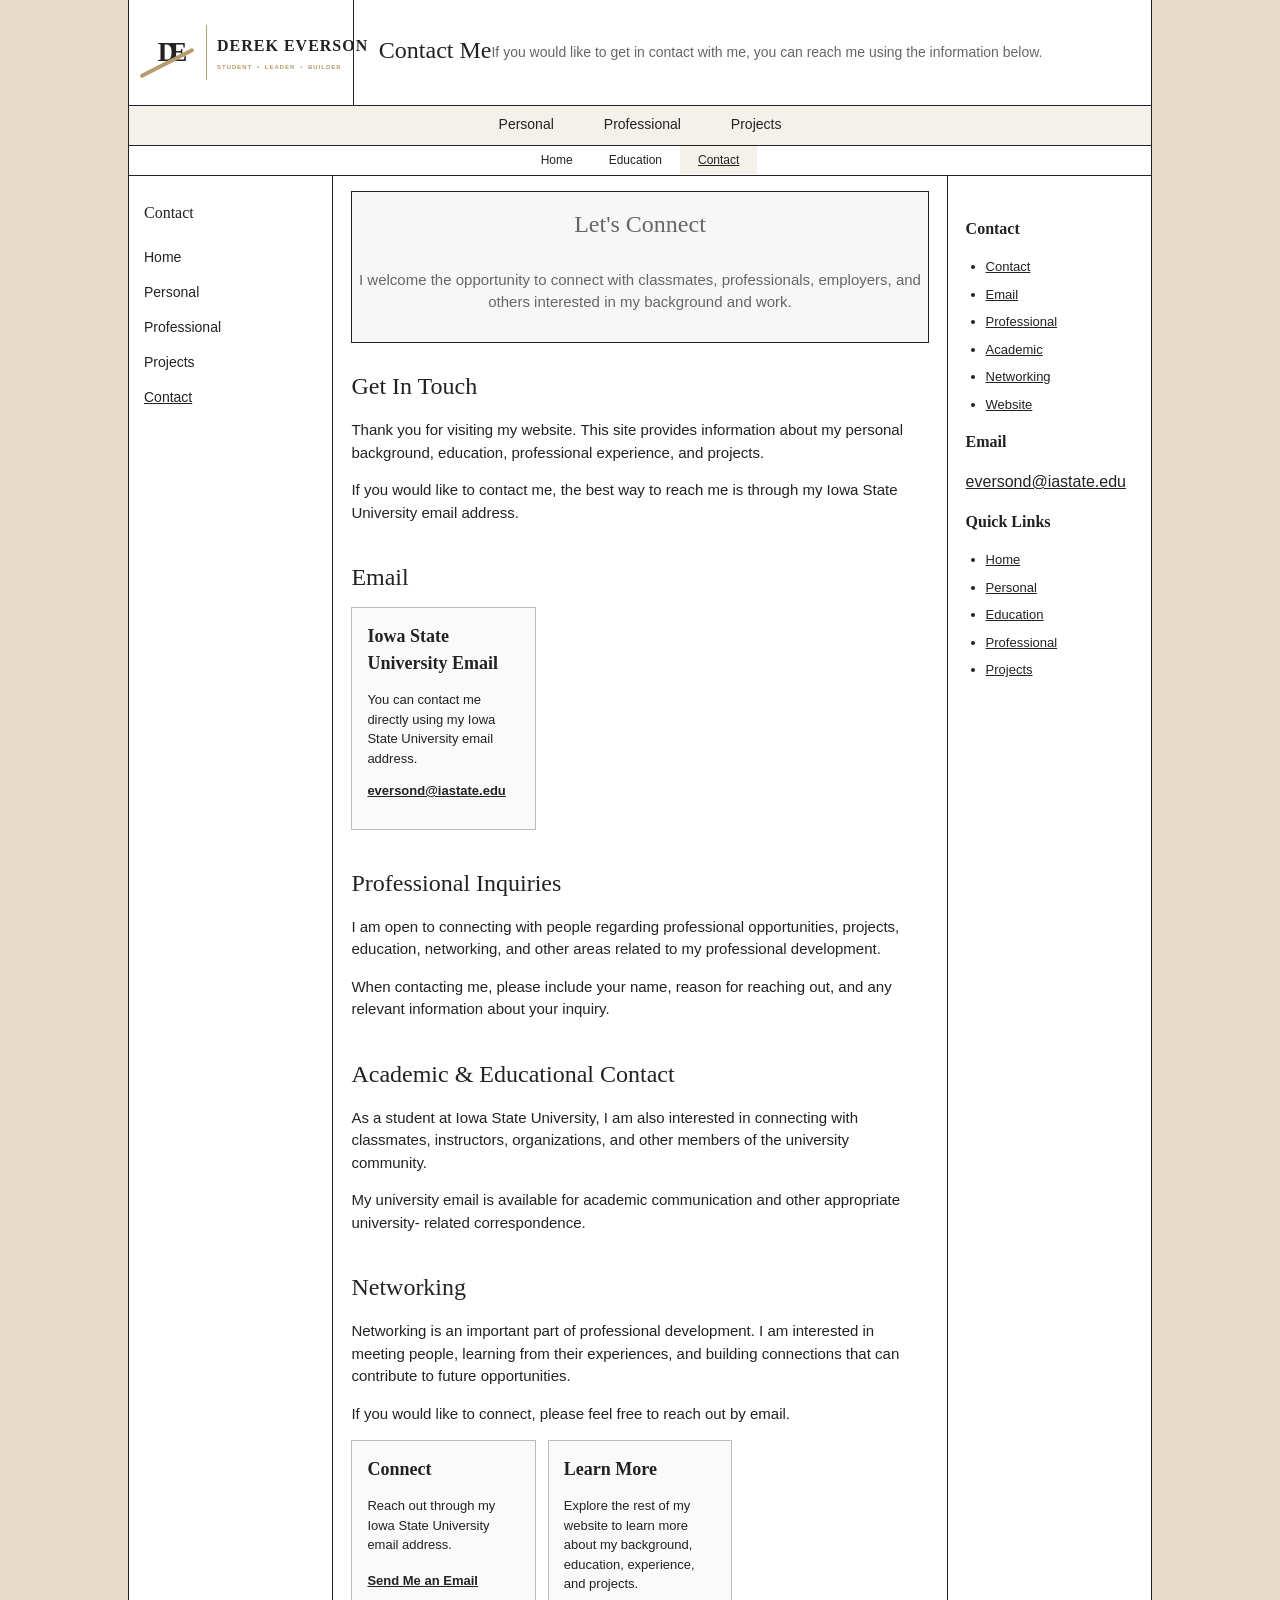
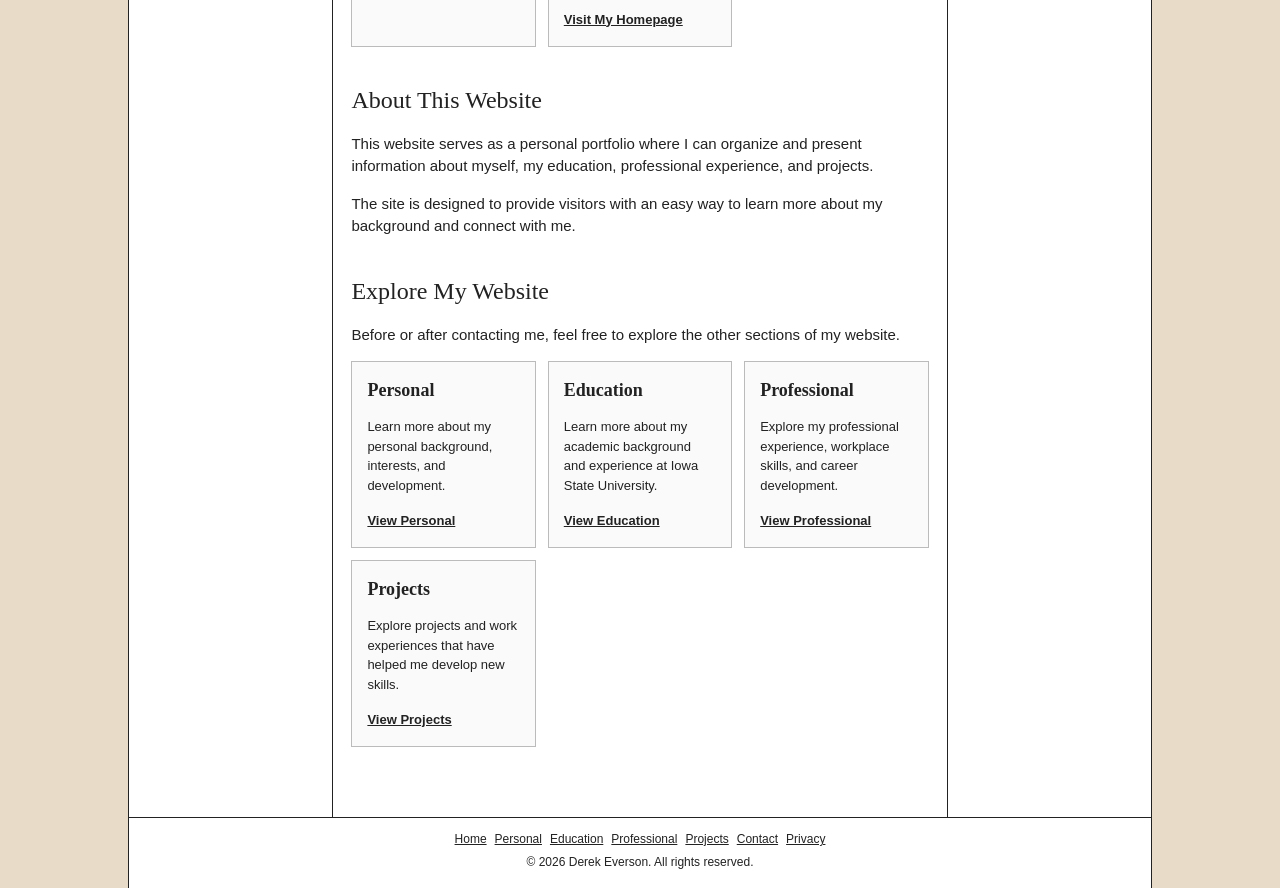
==== contact.html @ 844059aa "Add contact.html with page structure and content This file contains the HTML structure for the conta" ====
<!DOCTYPE html>
<html lang="en">

<head>
    <meta charset="UTF-8">
    <meta name="viewport" content="width=device-width, initial-scale=1.0">

    <title>Contact | Derek Everson</title>

    <meta
        name="description"
        content="Contact information for Derek Everson."
    >

    <link rel="stylesheet" href="style.css">
</head>

<body>

    <div class="site-wrapper">

        <!-- =====================================================
             HEADER
             ===================================================== -->

        <header class="site-header">

            <div class="header-top">

                <!-- LOGO -->
                <div class="logo-area">

                    <a href="index.html"
                       class="site-logo"
                       aria-label="Derek Everson Home">

                        <div class="logo-mark">
                            <span>D</span>
                            <span>E</span>
                        </div>

                        <div class="logo-divider"></div>

                        <div class="logo-text">

                            <div class="logo-name">
                                DEREK EVERSON
                            </div>

                            <div class="logo-tagline">
                                STUDENT
                                <span>•</span>
                                LEADER
                                <span>•</span>
                                BUILDER
                            </div>

                        </div>

                    </a>

                </div>


                <!-- INTRODUCTION -->
                <div class="site-intro">

                    <h1>Contact Me</h1>

                    <p>
                        If you would like to get in contact with me,
                        you can reach me using the information below.
                    </p>

                </div>

            </div>


            <!-- PRIMARY NAVIGATION -->
            <div id="primary-navigation"></div>


            <!-- SECONDARY NAVIGATION -->
            <div id="secondary-navigation"></div>

        </header>


        <!-- =====================================================
             MAIN PAGE GRID
             ===================================================== -->

        <div class="page-grid">


            <!-- =================================================
                 LEFT SIDEBAR
                 ================================================= -->

            <aside class="left-sidebar">

                <div class="sidebar-heading">
                    Contact
                </div>

                <div id="side-navigation"></div>

            </aside>


            <!-- =================================================
                 MAIN CONTENT
                 ================================================= -->

            <main class="main-content">


                <!-- HERO SECTION -->
                <section class="hero">

                    <div class="hero-placeholder">

                        <h2>Let's Connect</h2>

                        <p>
                            I welcome the opportunity to connect with
                            classmates, professionals, employers, and
                            others interested in my background and work.
                        </p>

                    </div>

                </section>


                <!-- CONTACT INTRODUCTION -->
                <section class="content-section" id="contact">

                    <h2>Get In Touch</h2>

                    <p>
                        Thank you for visiting my website. This site
                        provides information about my personal background,
                        education, professional experience, and projects.
                    </p>

                    <p>
                        If you would like to contact me, the best way to
                        reach me is through my Iowa State University email
                        address.
                    </p>

                </section>


                <!-- EMAIL CONTACT -->
                <section class="content-section" id="email">

                    <h2>Email</h2>

                    <div class="content-cards">

                        <div class="content-card">

                            <h3>Iowa State University Email</h3>

                            <p>
                                You can contact me directly using my
                                Iowa State University email address.
                            </p>

                            <p>
                                <a href="mailto:eversond@iastate.edu">
                                    eversond@iastate.edu
                                </a>
                            </p>

                        </div>

                    </div>

                </section>


                <!-- PROFESSIONAL CONTACT -->
                <section class="content-section" id="professional-contact">

                    <h2>Professional Inquiries</h2>

                    <p>
                        I am open to connecting with people regarding
                        professional opportunities, projects, education,
                        networking, and other areas related to my
                        professional development.
                    </p>

                    <p>
                        When contacting me, please include your name,
                        reason for reaching out, and any relevant
                        information about your inquiry.
                    </p>

                </section>


                <!-- ACADEMIC CONTACT -->
                <section class="content-section" id="academic-contact">

                    <h2>Academic & Educational Contact</h2>

                    <p>
                        As a student at Iowa State University, I am also
                        interested in connecting with classmates,
                        instructors, organizations, and other members of
                        the university community.
                    </p>

                    <p>
                        My university email is available for academic
                        communication and other appropriate university-
                        related correspondence.
                    </p>

                </section>


                <!-- NETWORKING -->
                <section class="content-section" id="networking">

                    <h2>Networking</h2>

                    <p>
                        Networking is an important part of professional
                        development. I am interested in meeting people,
                        learning from their experiences, and building
                        connections that can contribute to future
                        opportunities.
                    </p>

                    <p>
                        If you would like to connect, please feel free
                        to reach out by email.
                    </p>

                    <div class="content-cards">

                        <div class="content-card">

                            <h3>Connect</h3>

                            <p>
                                Reach out through my Iowa State University
                                email address.
                            </p>

                            <a href="mailto:eversond@iastate.edu">
                                Send Me an Email
                            </a>

                        </div>


                        <div class="content-card">

                            <h3>Learn More</h3>

                            <p>
                                Explore the rest of my website to learn
                                more about my background, education,
                                experience, and projects.
                            </p>

                            <a href="index.html">
                                Visit My Homepage
                            </a>

                        </div>

                    </div>

                </section>


                <!-- WEBSITE INFORMATION -->
                <section class="content-section" id="website">

                    <h2>About This Website</h2>

                    <p>
                        This website serves as a personal portfolio where
                        I can organize and present information about myself,
                        my education, professional experience, and projects.
                    </p>

                    <p>
                        The site is designed to provide visitors with an
                        easy way to learn more about my background and
                        connect with me.
                    </p>

                </section>


                <!-- EXPLORE OTHER PAGES -->
                <section class="content-section">

                    <h2>Explore My Website</h2>

                    <p>
                        Before or after contacting me, feel free to explore
                        the other sections of my website.
                    </p>


                    <div class="content-cards">

                        <div class="content-card">

                            <h3>Personal</h3>

                            <p>
                                Learn more about my personal background,
                                interests, and development.
                            </p>

                            <a href="personal.html">
                                View Personal
                            </a>

                        </div>


                        <div class="content-card">

                            <h3>Education</h3>

                            <p>
                                Learn more about my academic background
                                and experience at Iowa State University.
                            </p>

                            <a href="education.html">
                                View Education
                            </a>

                        </div>


                        <div class="content-card">

                            <h3>Professional</h3>

                            <p>
                                Explore my professional experience,
                                workplace skills, and career development.
                            </p>

                            <a href="professional.html">
                                View Professional
                            </a>

                        </div>


                        <div class="content-card">

                            <h3>Projects</h3>

                            <p>
                                Explore projects and work experiences that
                                have helped me develop new skills.
                            </p>

                            <a href="projects.html">
                                View Projects
                            </a>

                        </div>

                    </div>

                </section>

            </main>


            <!-- =================================================
                 RIGHT SIDEBAR
                 ================================================= -->

            <aside class="right-sidebar">

                <div class="sticky-content">

                    <h3>Contact</h3>

                    <ul>

                        <li>
                            <a href="#contact">
                                Contact
                            </a>
                        </li>

                        <li>
                            <a href="#email">
                                Email
                            </a>
                        </li>

                        <li>
                            <a href="#professional-contact">
                                Professional
                            </a>
                        </li>

                        <li>
                            <a href="#academic-contact">
                                Academic
                            </a>
                        </li>

                        <li>
                            <a href="#networking">
                                Networking
                            </a>
                        </li>

                        <li>
                            <a href="#website">
                                Website
                            </a>
                        </li>

                    </ul>


                    <div class="sidebar-divider"></div>


                    <h3>Email</h3>

                    <p>
                        <a href="mailto:eversond@iastate.edu">
                            eversond@iastate.edu
                        </a>
                    </p>


                    <div class="sidebar-divider"></div>


                    <h3>Quick Links</h3>

                    <ul>

                        <li>
                            <a href="index.html">
                                Home
                            </a>
                        </li>

                        <li>
                            <a href="personal.html">
                                Personal
                            </a>
                        </li>

                        <li>
                            <a href="education.html">
                                Education
                            </a>
                        </li>

                        <li>
                            <a href="professional.html">
                                Professional
                            </a>
                        </li>

                        <li>
                            <a href="projects.html">
                                Projects
                            </a>
                        </li>

                    </ul>

                </div>

            </aside>

        </div>


        <!-- =====================================================
             FOOTER
             ===================================================== -->

        <footer class="site-footer">

            <div class="footer-nav">

                <a href="index.html">
                    Home
                </a>

                <a href="personal.html">
                    Personal
                </a>

                <a href="education.html">
                    Education
                </a>

                <a href="professional.html">
                    Professional
                </a>

                <a href="projects.html">
                    Projects
                </a>

                <a href="contact.html">
                    Contact
                </a>

                <a href="privacy.html">
                    Privacy
                </a>

            </div>


            <p>
                &copy; 2026 Derek Everson. All rights reserved.
            </p>

        </footer>

    </div>


    <!-- =====================================================
         NAVIGATION JAVASCRIPT
         ===================================================== -->

    <script src="navigation.js"></script>

</body>

</html>
---- style.css ----
/* ============================================================
   DEREK EVERSON WEBSITE
   Main Stylesheet
   ============================================================ */


/* ============================================================
   VARIABLES
   ============================================================ */

:root {

    --page-width: 80%;

    --beige: #e8dcc8;

    --white: #ffffff;

    --black: #222222;

    --dark-gray: #333333;

    --gray: #666666;

    --light-gray: #f4f1eb;

    --accent: #b69b6b;

    --border: #222222;

}


/* ============================================================
   RESET
   ============================================================ */

* {

    box-sizing: border-box;

}


html {

    scroll-behavior: smooth;

}


body {

    margin: 0;

    padding: 0;

    min-height: 100vh;

    background-color: var(--beige);

    color: var(--black);

    font-family:
        Arial,
        Helvetica,
        sans-serif;

    line-height: 1.5;

}


/* ============================================================
   MAIN WEBSITE CONTAINER
   80% WIDTH
   10% BEIGE SPACE ON EACH SIDE
   ============================================================ */

.site-wrapper {

    width: var(--page-width);

    max-width: 1400px;

    min-height: 100vh;

    margin: 0 auto;

    background-color: var(--white);

    border-left: 1px solid var(--border);

    border-right: 1px solid var(--border);

}


/* ============================================================
   HEADER
   ============================================================ */

.site-header {

    border-bottom: 1px solid var(--border);

}


/* ============================================================
   HEADER TOP
   ============================================================ */

.header-top {

    display: grid;

    grid-template-columns: 22% 78%;

    min-height: 105px;

}


/* ============================================================
   LOGO AREA
   ============================================================ */

.logo-area {

    display: flex;

    align-items: center;

    justify-content: center;

    padding: 12px;

    border-right: 1px solid var(--border);

}


/* ============================================================
   COMPLETE LOGO
   ============================================================ */

.site-logo {

    display: flex;

    align-items: center;

    justify-content: center;

    width: 100%;

    gap: 10px;

    color: var(--black);

    text-decoration: none;

    transition: opacity 0.2s ease;

}


.site-logo:hover {

    opacity: 0.75;

}


/* ============================================================
   DE LOGO MARK
   ============================================================ */

.logo-mark {

    position: relative;

    display: flex;

    align-items: center;

    justify-content: center;

    min-width: 55px;

    height: 60px;

    font-family:
        Georgia,
        "Times New Roman",
        serif;

    font-size: 27px;

    font-weight: bold;

    letter-spacing: -8px;

    color: var(--black);

}


/* Diagonal accent */

.logo-mark::after {

    content: "";

    position: absolute;

    width: 60px;

    height: 4px;

    left: -4px;

    top: 38px;

    background-color: var(--accent);

    transform: rotate(-27deg);

    border-radius: 2px;

}


/* ============================================================
   LOGO DIVIDER
   ============================================================ */

.logo-divider {

    width: 1px;

    height: 55px;

    flex-shrink: 0;

    background-color: var(--accent);

}


/* ============================================================
   LOGO TEXT
   ============================================================ */

.logo-text {

    display: flex;

    flex-direction: column;

    justify-content: center;

    min-width: 0;

}


/* Name */

.logo-name {

    font-family:
        Georgia,
        "Times New Roman",
        serif;

    font-size: 16px;

    font-weight: bold;

    letter-spacing: 1px;

    white-space: nowrap;

}


/* Tagline */

.logo-tagline {

    margin-top: 5px;

    font-family:
        Arial,
        Helvetica,
        sans-serif;

    font-size: 6px;

    font-weight: bold;

    letter-spacing: 1px;

    color: var(--accent);

    white-space: nowrap;

}


.logo-tagline span {

    padding: 0 2px;

    color: var(--accent);

}


/* ============================================================
   SITE INTRODUCTION
   ============================================================ */

.site-intro {

    display: flex;

    align-items: center;

    padding: 20px 25px;

}


.site-intro h1 {

    margin: 0 0 5px 0;

    font-family:
        Georgia,
        "Times New Roman",
        serif;

    font-size: 24px;

    font-weight: normal;

}


.site-intro p {

    margin: 0;

    max-width: 650px;

    color: var(--gray);

    font-size: 14px;

}


/* ============================================================
   PRIMARY NAVIGATION
   ============================================================ */

.primary-nav {

    min-height: 40px;

    border-top: 1px solid var(--border);

    background-color: var(--light-gray);

}


.primary-nav ul {

    display: flex;

    align-items: center;

    justify-content: center;

    flex-wrap: wrap;

    list-style: none;

    margin: 0;

    padding: 0;

}


.primary-nav li {

    margin: 0;

    padding: 0;

}


.primary-nav a {

    display: block;

    padding: 8px 25px;

    color: var(--black);

    text-decoration: none;

    font-size: 14px;

    transition:
        background-color 0.2s ease;

}


.primary-nav a:hover,

.primary-nav a.active {

    background-color: #ddd8ce;

    text-decoration: underline;

}


/* ============================================================
   SECONDARY NAVIGATION
   ============================================================ */

.secondary-nav {

    min-height: 30px;

    border-top: 1px solid var(--border);

    background-color: var(--white);

}


.secondary-nav ul {

    display: flex;

    align-items: center;

    justify-content: center;

    flex-wrap: wrap;

    list-style: none;

    margin: 0;

    padding: 0;

}


.secondary-nav a {

    display: block;

    padding: 5px 18px;

    color: var(--black);

    text-decoration: none;

    font-size: 12px;

}


.secondary-nav a:hover,

.secondary-nav a.active {

    text-decoration: underline;

    background-color: var(--light-gray);

}


/* ============================================================
   THREE-COLUMN PAGE
   ============================================================ */

.page-grid {

    display: grid;

    grid-template-columns:
        20%
        60%
        20%;

    min-height: 520px;

}


/* ============================================================
   LEFT SIDEBAR
   ============================================================ */

.left-sidebar {

    border-right: 1px solid var(--border);

}


.sidebar-heading {

    padding: 25px 15px 5px;

    font-family:
        Georgia,
        "Times New Roman",
        serif;

    font-size: 16px;

}


/* ============================================================
   SIDE NAVIGATION
   ============================================================ */

.side-nav {

    padding: 10px 15px 25px;

}


.side-nav ul {

    list-style: none;

    margin: 0;

    padding: 0;

}


.side-nav li {

    margin: 0;

}


.side-nav a {

    display: block;

    padding: 7px 0;

    color: var(--black);

    text-decoration: none;

    font-size: 14px;

}


.side-nav a:hover,

.side-nav a.active {

    text-decoration: underline;

}


/* ============================================================
   MAIN CONTENT
   ============================================================ */

.main-content {

    padding: 15px 18px 35px;

}


.main-content h2 {

    margin-top: 0;

    margin-bottom: 12px;

    font-family:
        Georgia,
        "Times New Roman",
        serif;

    font-size: 24px;

    font-weight: normal;

}


.main-content h3 {

    font-family:
        Georgia,
        "Times New Roman",
        serif;

    font-size: 18px;

}


.main-content p {

    max-width: 70ch;

    font-size: 15px;

}


/* ============================================================
   HERO IMAGE
   ============================================================ */

.hero {

    width: 100%;

    min-height: 150px;

    margin-bottom: 25px;

    border: 1px solid var(--border);

    overflow: hidden;

    background-color: #f7f7f7;

}


.hero img {

    display: block;

    width: 100%;

    min-height: 150px;

    object-fit: cover;

}


/* Placeholder */

.hero-placeholder {

    min-height: 150px;

    display: flex;

    flex-direction: column;

    align-items: center;

    justify-content: center;

    text-align: center;

    color: var(--gray);

}


.hero-placeholder span {

    font-family:
        Georgia,
        "Times New Roman",
        serif;

    font-size: 22px;

}


.hero-placeholder small {

    margin-top: 5px;

    font-size: 12px;

}


/* ============================================================
   CONTENT SECTIONS
   ============================================================ */

.content-section {

    margin-bottom: 35px;

}


/* ============================================================
   CONTENT CARDS
   ============================================================ */

.content-cards {

    display: grid;

    grid-template-columns:
        repeat(3, 1fr);

    gap: 12px;

}


.content-card {

    padding: 15px;

    border: 1px solid #bbb;

    background-color: #fafafa;

}


.content-card h3 {

    margin-top: 0;

    margin-bottom: 8px;

}


.content-card p {

    font-size: 13px;

}


.content-card a {

    color: var(--black);

    font-size: 13px;

    font-weight: bold;

}


.content-card a:hover {

    color: var(--accent);

}


/* ============================================================
   RIGHT SIDEBAR
   ============================================================ */

.right-sidebar {

    padding: 25px 18px;

    border-left: 1px solid var(--border);

}


/* ============================================================
   STICKY CONTENT
   ============================================================ */

.sticky-content {

    position: sticky;

    top: 20px;

}


.sticky-content h2 {

    margin-top: 0;

    font-family:
        Georgia,
        "Times New Roman",
        serif;

    font-size: 18px;

    font-weight: normal;

}


.sticky-content h3 {

    font-family:
        Georgia,
        "Times New Roman",
        serif;

    font-size: 16px;

}


.sticky-content ul {

    margin: 0;

    padding-left: 20px;

}


.sticky-content li {

    margin-bottom: 8px;

    font-size: 13px;

}


.sticky-content a {

    color: var(--black);

}


.sticky-content a:hover {

    color: var(--accent);

}


.sticky-content hr {

    margin: 20px 0;

    border: 0;

    border-top: 1px solid #ccc;

}


/* ============================================================
   FOOTER
   ============================================================ */

.site-footer {

    padding: 12px 20px;

    border-top: 1px solid var(--border);

    background-color: var(--white);

    text-align: center;

    font-size: 12px;

}


.site-footer p {

    margin: 5px 0;

}


.footer-nav {

    display: flex;

    justify-content: center;

    flex-wrap: wrap;

    gap: 8px;

}


.footer-nav a {

    color: var(--black);

}


.footer-nav a:hover {

    color: var(--accent);

}


/* ============================================================
   TABLET
   ============================================================ */

@media (max-width: 1000px) {

    .logo-name {

        font-size: 14px;

    }


    .logo-tagline {

        font-size: 5px;

        letter-spacing: 0.7px;

    }


    .content-cards {

        grid-template-columns: 1fr;

    }

}


/* ============================================================
   MOBILE
   ============================================================ */

@media (max-width: 800px) {

    :root {

        --page-width: 94%;

    }


    /* Header */

    .header-top {

        grid-template-columns: 1fr;

    }


    .logo-area {

        min-height: 85px;

        border-right: 0;

        border-bottom: 1px solid var(--border);

    }


    .site-logo {

        justify-content: center;

    }


    .site-intro {

        padding: 18px;

    }


    .site-intro h1 {

        font-size: 21px;

    }


    /* Main layout */

    .page-grid {

        grid-template-columns: 1fr;

    }


    /* Sidebar */

    .left-sidebar {

        border-right: 0;

        border-bottom: 1px solid var(--border);

    }


    .right-sidebar {

        border-left: 0;

        border-top: 1px solid var(--border);

    }


    /* Side navigation */

    .side-nav {

        padding: 5px 15px 15px;

    }


    .side-nav ul {

        display: flex;

        flex-wrap: wrap;

        gap: 5px 20px;

    }


    /* Main */

    .main-content {

        padding: 15px;

    }


    /* Sticky sidebar */

    .sticky-content {

        position: static;

    }


    /* Cards */

    .content-cards {

        grid-template-columns: 1fr;

    }

}


/* ============================================================
   SMALL MOBILE DEVICES
   ============================================================ */

@media (max-width: 500px) {

    .logo-mark {

        min-width: 48px;

        font-size: 23px;

    }


    .logo-name {

        font-size: 13px;

    }


    .logo-tagline {

        font-size: 5px;

        letter-spacing: 0.5px;

    }


    .logo-divider {

        height: 45px;

    }


    .primary-nav a {

        padding: 7px 14px;

    }


    .secondary-nav a {

        padding: 5px 10px;

    }

}
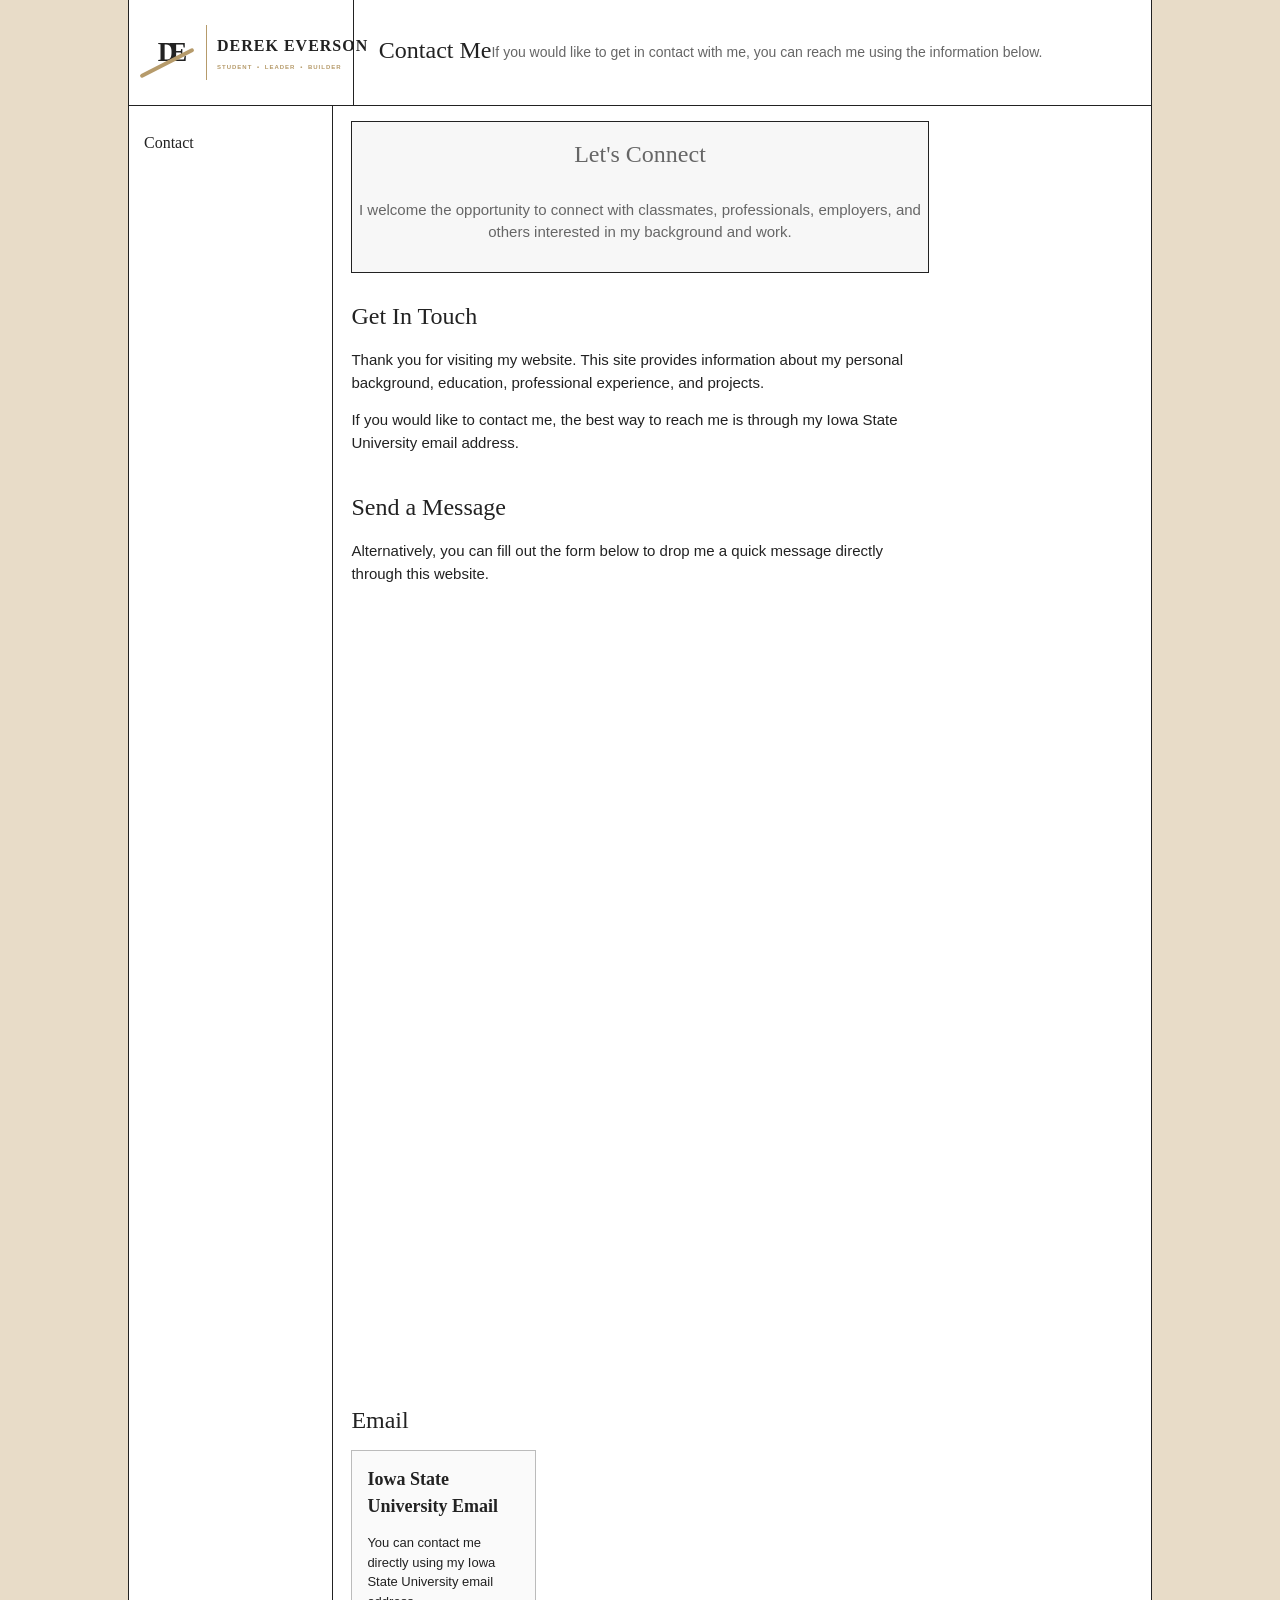
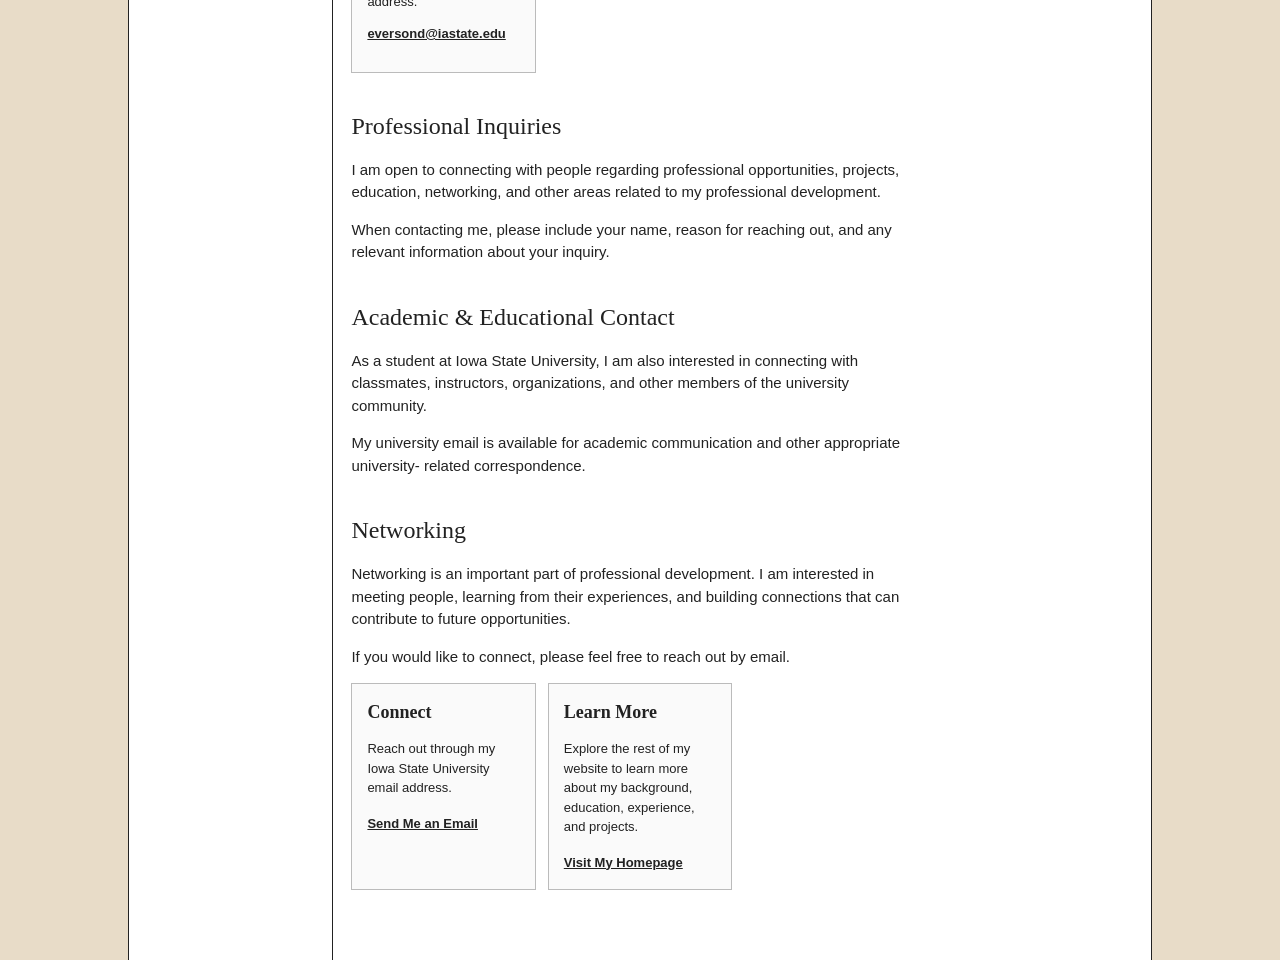
==== commit 2624db2a: "Implement Google Form section in contact page Added a Google Form section for direct messaging." ====
--- a/contact.html
+++ b/contact.html
@@ -154,6 +154,31 @@
                 </section>
 
 
+                <!-- GOOGLE FORM SECTION -->
+                <section class="content-section" id="contact-form">
+
+                    <h2>Send a Message</h2>
+
+                    <p>
+                        Alternatively, you can fill out the form below to drop me a quick message directly through this website.
+                    </p>
+
+                    <div style="width: 100%; overflow: hidden; margin-top: 25px;">
+                        <iframe 
+                            src="https://google.com" 
+                            width="100%" 
+                            height="750" 
+                            frameborder="0" 
+                            marginheight="0" 
+                            marginwidth="0"
+                            style="border: none; max-width: 100%; border-radius: 4px;">
+                            Loading…
+                        </iframe>
+                    </div>
+
+                </section>
+
+
                 <!-- EMAIL CONTACT -->
                 <section class="content-section" id="email">
 
@@ -281,273 +306,11 @@
 
                 </section>
 
-
-                <!-- WEBSITE INFORMATION -->
-                <section class="content-section" id="website">
-
-                    <h2>About This Website</h2>
-
-                    <p>
-                        This website serves as a personal portfolio where
-                        I can organize and present information about myself,
-                        my education, professional experience, and projects.
-                    </p>
-
-                    <p>
-                        The site is designed to provide visitors with an
-                        easy way to learn more about my background and
-                        connect with me.
-                    </p>
-
-                </section>
-
-
-                <!-- EXPLORE OTHER PAGES -->
-                <section class="content-section">
-
-                    <h2>Explore My Website</h2>
-
-                    <p>
-                        Before or after contacting me, feel free to explore
-                        the other sections of my website.
-                    </p>
-
-
-                    <div class="content-cards">
-
-                        <div class="content-card">
-
-                            <h3>Personal</h3>
-
-                            <p>
-                                Learn more about my personal background,
-                                interests, and development.
-                            </p>
-
-                            <a href="personal.html">
-                                View Personal
-                            </a>
-
-                        </div>
-
-
-                        <div class="content-card">
-
-                            <h3>Education</h3>
-
-                            <p>
-                                Learn more about my academic background
-                                and experience at Iowa State University.
-                            </p>
-
-                            <a href="education.html">
-                                View Education
-                            </a>
-
-                        </div>
-
-
-                        <div class="content-card">
-
-                            <h3>Professional</h3>
-
-                            <p>
-                                Explore my professional experience,
-                                workplace skills, and career development.
-                            </p>
-
-                            <a href="professional.html">
-                                View Professional
-                            </a>
-
-                        </div>
-
-
-                        <div class="content-card">
-
-                            <h3>Projects</h3>
-
-                            <p>
-                                Explore projects and work experiences that
-                                have helped me develop new skills.
-                            </p>
-
-                            <a href="projects.html">
-                                View Projects
-                            </a>
-
-                        </div>
-
-                    </div>
-
-                </section>
-
             </main>
 
-
-            <!-- =================================================
-                 RIGHT SIDEBAR
-                 ================================================= -->
-
-            <aside class="right-sidebar">
-
-                <div class="sticky-content">
-
-                    <h3>Contact</h3>
-
-                    <ul>
-
-                        <li>
-                            <a href="#contact">
-                                Contact
-                            </a>
-                        </li>
-
-                        <li>
-                            <a href="#email">
-                                Email
-                            </a>
-                        </li>
-
-                        <li>
-                            <a href="#professional-contact">
-                                Professional
-                            </a>
-                        </li>
-
-                        <li>
-                            <a href="#academic-contact">
-                                Academic
-                            </a>
-                        </li>
-
-                        <li>
-                            <a href="#networking">
-                                Networking
-                            </a>
-                        </li>
-
-                        <li>
-                            <a href="#website">
-                                Website
-                            </a>
-                        </li>
-
-                    </ul>
-
-
-                    <div class="sidebar-divider"></div>
-
-
-                    <h3>Email</h3>
-
-                    <p>
-                        <a href="mailto:eversond@iastate.edu">
-                            eversond@iastate.edu
-                        </a>
-                    </p>
-
-
-                    <div class="sidebar-divider"></div>
-
-
-                    <h3>Quick Links</h3>
-
-                    <ul>
-
-                        <li>
-                            <a href="index.html">
-                                Home
-                            </a>
-                        </li>
-
-                        <li>
-                            <a href="personal.html">
-                                Personal
-                            </a>
-                        </li>
-
-                        <li>
-                            <a href="education.html">
-                                Education
-                            </a>
-                        </li>
-
-                        <li>
-                            <a href="professional.html">
-                                Professional
-                            </a>
-                        </li>
-
-                        <li>
-                            <a href="projects.html">
-                                Projects
-                            </a>
-                        </li>
-
-                    </ul>
-
-                </div>
-
-            </aside>
-
         </div>
 
-
-        <!-- =====================================================
-             FOOTER
-             ===================================================== -->
-
-        <footer class="site-footer">
-
-            <div class="footer-nav">
-
-                <a href="index.html">
-                    Home
-                </a>
-
-                <a href="personal.html">
-                    Personal
-                </a>
-
-                <a href="education.html">
-                    Education
-                </a>
-
-                <a href="professional.html">
-                    Professional
-                </a>
-
-                <a href="projects.html">
-                    Projects
-                </a>
-
-                <a href="contact.html">
-                    Contact
-                </a>
-
-                <a href="privacy.html">
-                    Privacy
-                </a>
-
-            </div>
-
-
-            <p>
-                &copy; 2026 Derek Everson. All rights reserved.
-            </p>
-
-        </footer>
-
     </div>
 
-
-    <!-- =====================================================
-         NAVIGATION JAVASCRIPT
-         ===================================================== -->
-
-    <script src="navigation.js"></script>
-
 </body>
-
 </html>
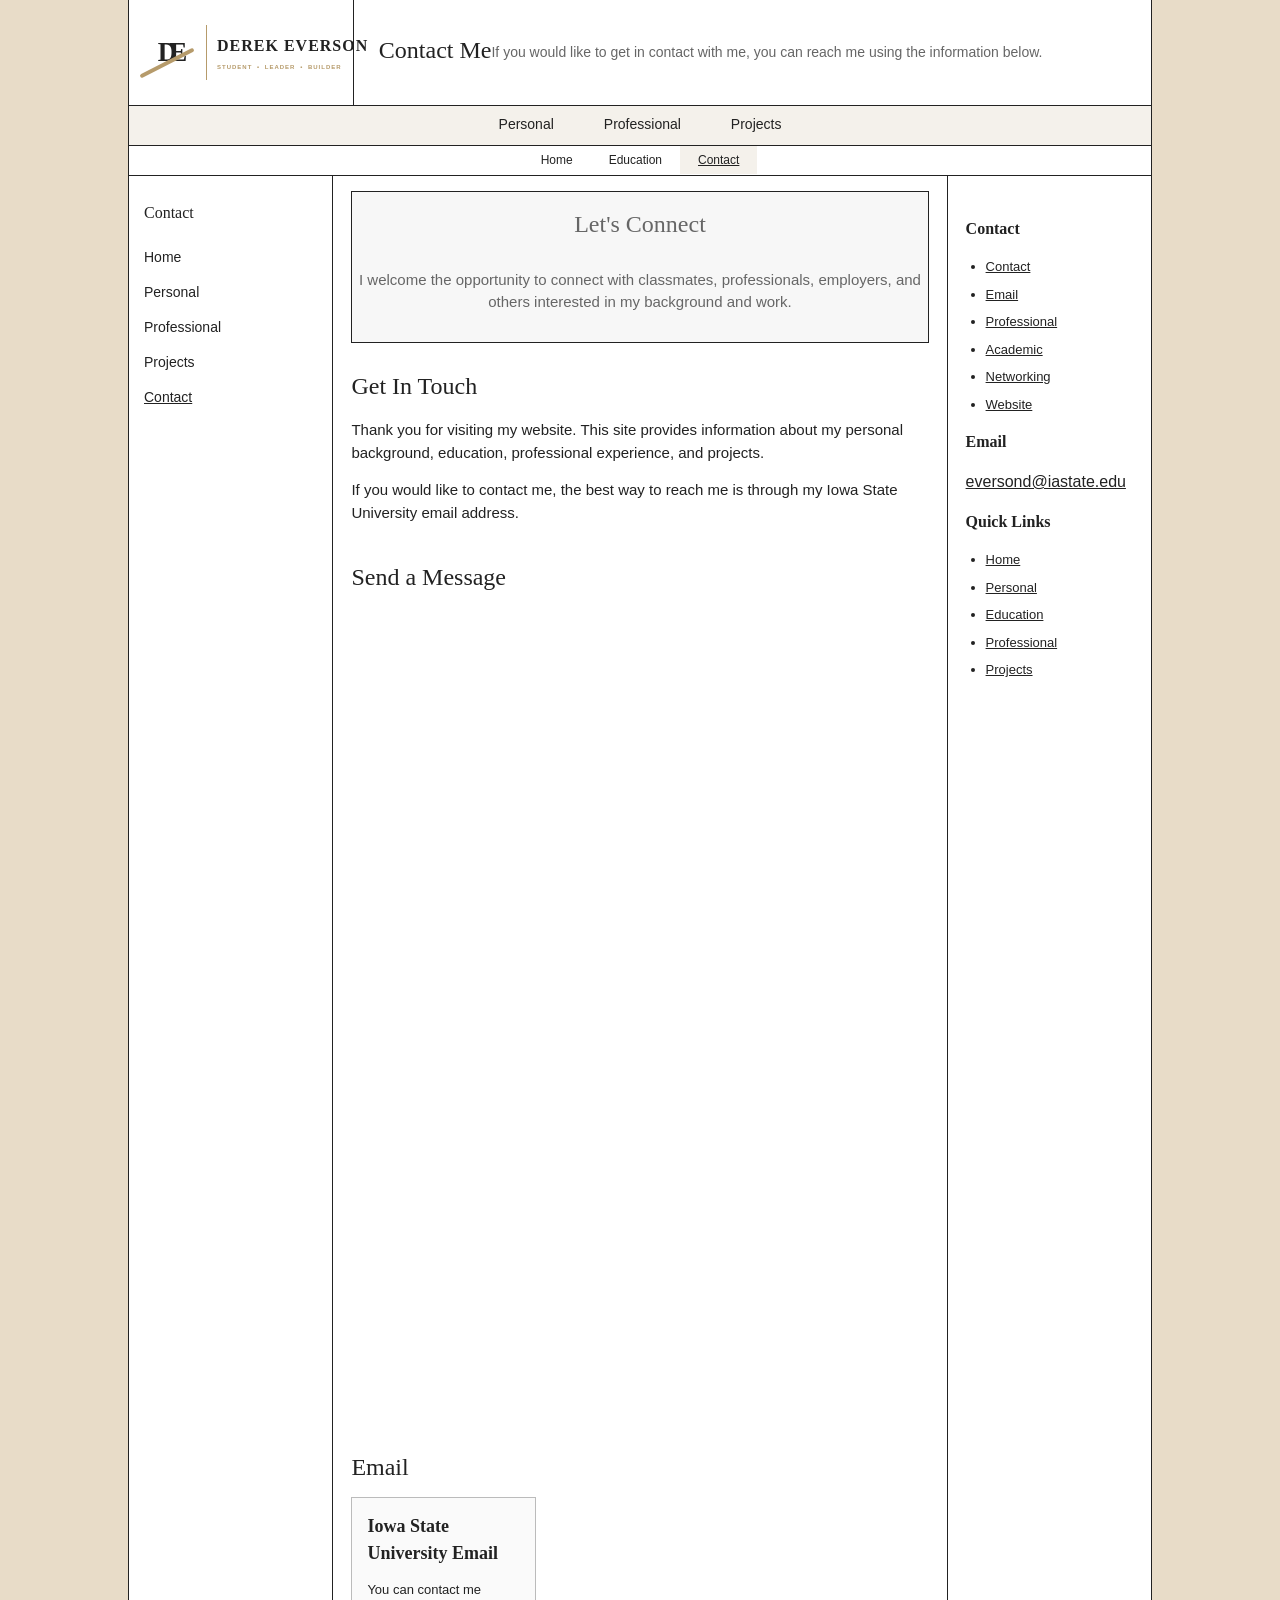
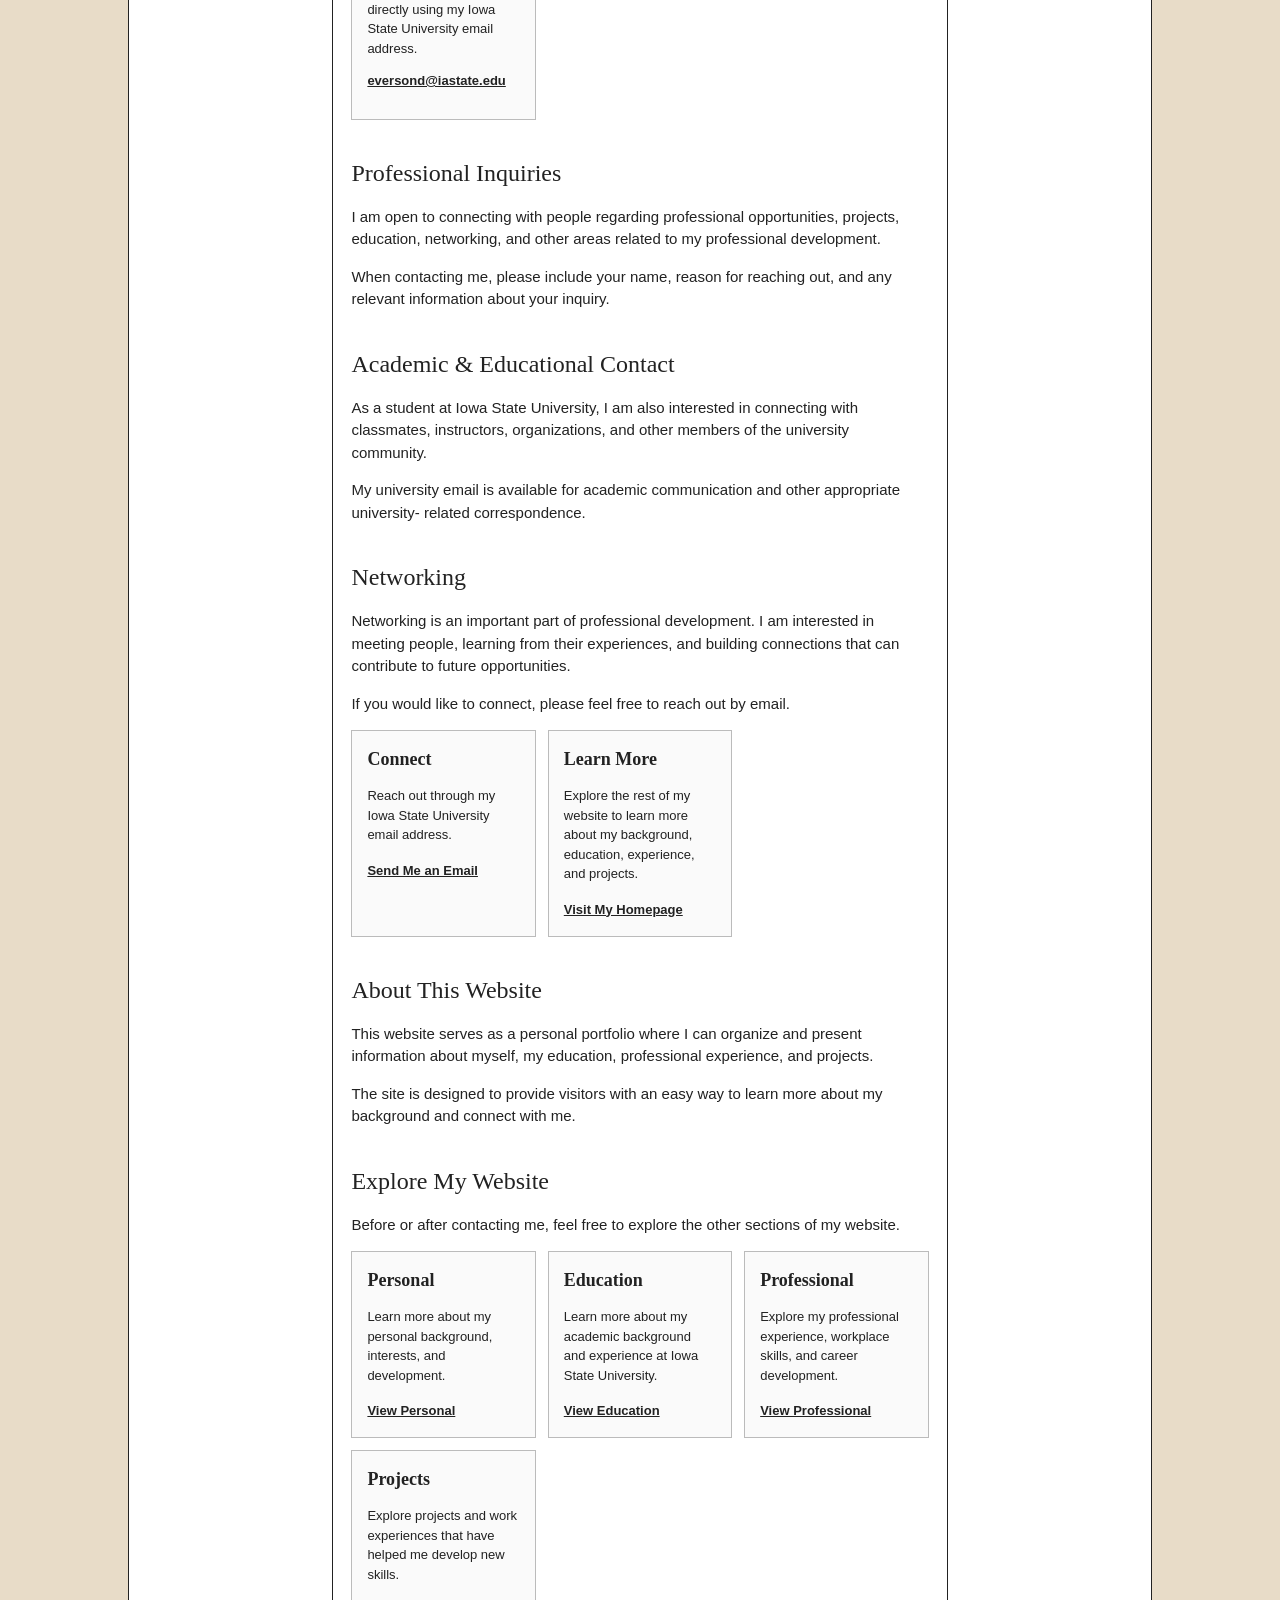
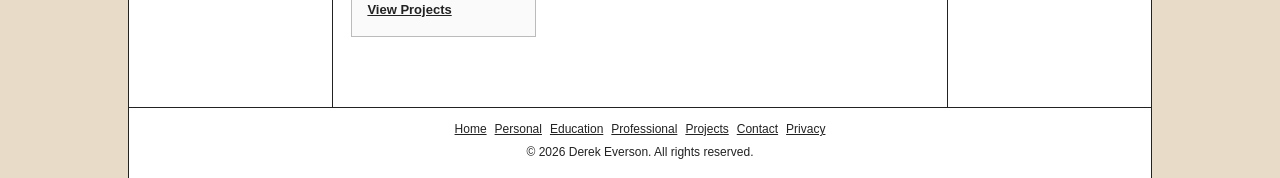
==== commit 5f57132f: "Refactor contact.html structure and content" ====
--- a/contact.html
+++ b/contact.html
@@ -1,316 +1,378 @@
 <!DOCTYPE html>
 <html lang="en">
-
 <head>
-    <meta charset="UTF-8">
-    <meta name="viewport" content="width=device-width, initial-scale=1.0">
-
-    <title>Contact | Derek Everson</title>
-
-    <meta
-        name="description"
-        content="Contact information for Derek Everson."
-    >
-
-    <link rel="stylesheet" href="style.css">
+<meta charset="UTF-8">
+<meta name="viewport" content="width=device-width, initial-scale=1.0">
+<title>Contact | Derek Everson</title>
+<meta
+name="description"
+content="Contact information for Derek Everson."
+>
+<link rel="stylesheet" href="style.css">
 </head>
-
 <body>
-
-    <div class="site-wrapper">
-
-        <!-- =====================================================
-             HEADER
-             ===================================================== -->
-
-        <header class="site-header">
-
-            <div class="header-top">
-
-                <!-- LOGO -->
-                <div class="logo-area">
-
-                    <a href="index.html"
-                       class="site-logo"
-                       aria-label="Derek Everson Home">
-
-                        <div class="logo-mark">
-                            <span>D</span>
-                            <span>E</span>
-                        </div>
-
-                        <div class="logo-divider"></div>
-
-                        <div class="logo-text">
-
-                            <div class="logo-name">
-                                DEREK EVERSON
-                            </div>
-
-                            <div class="logo-tagline">
-                                STUDENT
-                                <span>•</span>
-                                LEADER
-                                <span>•</span>
-                                BUILDER
-                            </div>
-
-                        </div>
-
-                    </a>
-
-                </div>
-
-
-                <!-- INTRODUCTION -->
-                <div class="site-intro">
-
-                    <h1>Contact Me</h1>
-
-                    <p>
-                        If you would like to get in contact with me,
-                        you can reach me using the information below.
-                    </p>
-
-                </div>
-
-            </div>
-
-
-            <!-- PRIMARY NAVIGATION -->
-            <div id="primary-navigation"></div>
-
-
-            <!-- SECONDARY NAVIGATION -->
-            <div id="secondary-navigation"></div>
-
-        </header>
-
-
-        <!-- =====================================================
-             MAIN PAGE GRID
-             ===================================================== -->
-
-        <div class="page-grid">
-
-
-            <!-- =================================================
-                 LEFT SIDEBAR
-                 ================================================= -->
-
-            <aside class="left-sidebar">
-
-                <div class="sidebar-heading">
-                    Contact
-                </div>
-
-                <div id="side-navigation"></div>
-
-            </aside>
-
-
-            <!-- =================================================
-                 MAIN CONTENT
-                 ================================================= -->
-
-            <main class="main-content">
-
-
-                <!-- HERO SECTION -->
-                <section class="hero">
-
-                    <div class="hero-placeholder">
-
-                        <h2>Let's Connect</h2>
-
-                        <p>
-                            I welcome the opportunity to connect with
-                            classmates, professionals, employers, and
-                            others interested in my background and work.
-                        </p>
-
-                    </div>
-
-                </section>
-
-
-                <!-- CONTACT INTRODUCTION -->
-                <section class="content-section" id="contact">
-
-                    <h2>Get In Touch</h2>
-
-                    <p>
-                        Thank you for visiting my website. This site
-                        provides information about my personal background,
-                        education, professional experience, and projects.
-                    </p>
-
-                    <p>
-                        If you would like to contact me, the best way to
-                        reach me is through my Iowa State University email
-                        address.
-                    </p>
-
-                </section>
-
-
-                <!-- GOOGLE FORM SECTION -->
-                <section class="content-section" id="contact-form">
-
-                    <h2>Send a Message</h2>
-
-                    <p>
-                        Alternatively, you can fill out the form below to drop me a quick message directly through this website.
-                    </p>
-
-                    <div style="width: 100%; overflow: hidden; margin-top: 25px;">
-                        <iframe 
-                            src="https://google.com" 
-                            width="100%" 
-                            height="750" 
-                            frameborder="0" 
-                            marginheight="0" 
-                            marginwidth="0"
-                            style="border: none; max-width: 100%; border-radius: 4px;">
-                            Loading…
-                        </iframe>
-                    </div>
-
-                </section>
-
-
-                <!-- EMAIL CONTACT -->
-                <section class="content-section" id="email">
-
-                    <h2>Email</h2>
-
-                    <div class="content-cards">
-
-                        <div class="content-card">
-
-                            <h3>Iowa State University Email</h3>
-
-                            <p>
-                                You can contact me directly using my
-                                Iowa State University email address.
-                            </p>
-
-                            <p>
-                                <a href="mailto:eversond@iastate.edu">
-                                    eversond@iastate.edu
-                                </a>
-                            </p>
-
-                        </div>
-
-                    </div>
-
-                </section>
-
-
-                <!-- PROFESSIONAL CONTACT -->
-                <section class="content-section" id="professional-contact">
-
-                    <h2>Professional Inquiries</h2>
-
-                    <p>
-                        I am open to connecting with people regarding
-                        professional opportunities, projects, education,
-                        networking, and other areas related to my
-                        professional development.
-                    </p>
-
-                    <p>
-                        When contacting me, please include your name,
-                        reason for reaching out, and any relevant
-                        information about your inquiry.
-                    </p>
-
-                </section>
-
-
-                <!-- ACADEMIC CONTACT -->
-                <section class="content-section" id="academic-contact">
-
-                    <h2>Academic & Educational Contact</h2>
-
-                    <p>
-                        As a student at Iowa State University, I am also
-                        interested in connecting with classmates,
-                        instructors, organizations, and other members of
-                        the university community.
-                    </p>
-
-                    <p>
-                        My university email is available for academic
-                        communication and other appropriate university-
-                        related correspondence.
-                    </p>
-
-                </section>
-
-
-                <!-- NETWORKING -->
-                <section class="content-section" id="networking">
-
-                    <h2>Networking</h2>
-
-                    <p>
-                        Networking is an important part of professional
-                        development. I am interested in meeting people,
-                        learning from their experiences, and building
-                        connections that can contribute to future
-                        opportunities.
-                    </p>
-
-                    <p>
-                        If you would like to connect, please feel free
-                        to reach out by email.
-                    </p>
-
-                    <div class="content-cards">
-
-                        <div class="content-card">
-
-                            <h3>Connect</h3>
-
-                            <p>
-                                Reach out through my Iowa State University
-                                email address.
-                            </p>
-
-                            <a href="mailto:eversond@iastate.edu">
-                                Send Me an Email
-                            </a>
-
-                        </div>
-
-
-                        <div class="content-card">
-
-                            <h3>Learn More</h3>
-
-                            <p>
-                                Explore the rest of my website to learn
-                                more about my background, education,
-                                experience, and projects.
-                            </p>
-
-                            <a href="index.html">
-                                Visit My Homepage
-                            </a>
-
-                        </div>
-
-                    </div>
-
-                </section>
-
-            </main>
-
-        </div>
-
-    </div>
-
+<div class="site-wrapper">
+<!-- =====================================================
+HEADER
+===================================================== -->
+<header class="site-header">
+<div class="header-top">
+<!-- LOGO -->
+<div class="logo-area">
+<a href="index.html"
+class="site-logo"
+aria-label="Derek Everson Home">
+<div class="logo-mark">
+<span>D</span>
+<span>E</span>
+</div>
+<div class="logo-divider"></div>
+<div class="logo-text">
+<div class="logo-name">
+DEREK EVERSON
+</div>
+<div class="logo-tagline">
+STUDENT
+<span>•</span>
+LEADER
+<span>•</span>
+BUILDER
+</div>
+</div>
+</a>
+</div>
+<!-- INTRODUCTION -->
+<div class="site-intro">
+<h1>Contact Me</h1>
+<p>
+If you would like to get in contact with me,
+you can reach me using the information below.
+</p>
+</div>
+</div>
+<!-- PRIMARY NAVIGATION -->
+<div id="primary-navigation"></div>
+<!-- SECONDARY NAVIGATION -->
+<div id="secondary-navigation"></div>
+</header>
+<!-- =====================================================
+MAIN PAGE GRID
+===================================================== -->
+<div class="page-grid">
+<!-- =================================================
+LEFT SIDEBAR
+================================================= -->
+<aside class="left-sidebar">
+<div class="sidebar-heading">
+Contact
+</div>
+<div id="side-navigation"></div>
+</aside>
+<!-- =================================================
+MAIN CONTENT
+================================================= -->
+<main class="main-content">
+<!-- HERO SECTION -->
+<section class="hero">
+<div class="hero-placeholder">
+<h2>Let's Connect</h2>
+<p>
+I welcome the opportunity to connect with
+classmates, professionals, employers, and
+others interested in my background and work.
+</p>
+</div>
+</section>
+<!-- CONTACT INTRODUCTION -->
+<section class="content-section" id="contact">
+<h2>Get In Touch</h2>
+<p>
+Thank you for visiting my website. This site
+provides information about my personal background,
+education, professional experience, and projects.
+</p>
+<p>
+If you would like to contact me, the best way to
+reach me is through my Iowa State University email
+address.
+</p>
+</section>
+<!-- GOOGLE FORM SECTION -->
+<section class="content-section" id="contact-form">
+<h2>Send a Message</h2>
+<iframe 
+    src="https://google.com" 
+    width="100%" 
+    height="800" 
+    frameborder="0" 
+    marginheight="0" 
+    marginwidth="0">
+    Loading…
+</iframe>
+</section>
+<!-- EMAIL CONTACT -->
+<section class="content-section" id="email">
+<h2>Email</h2>
+<div class="content-cards">
+<div class="content-card">
+<h3>Iowa State University Email</h3>
+<p>
+You can contact me directly using my
+Iowa State University email address.
+</p>
+<p>
+<a href="mailto:eversond@iastate.edu">
+eversond@iastate.edu
+</a>
+</p>
+</div>
+</div>
+</section>
+<!-- PROFESSIONAL CONTACT -->
+<section class="content-section" id="professional-contact">
+<h2>Professional Inquiries</h2>
+<p>
+I am open to connecting with people regarding
+professional opportunities, projects, education,
+networking, and other areas related to my
+professional development.
+</p>
+<p>
+When contacting me, please include your name,
+reason for reaching out, and any relevant
+information about your inquiry.
+</p>
+</section>
+<!-- ACADEMIC CONTACT -->
+<section class="content-section" id="academic-contact">
+<h2>Academic & Educational Contact</h2>
+<p>
+As a student at Iowa State University, I am also
+interested in connecting with classmates,
+instructors, organizations, and other members of
+the university community.
+</p>
+<p>
+My university email is available for academic
+communication and other appropriate university-
+related correspondence.
+</p>
+</section>
+<!-- NETWORKING -->
+<section class="content-section" id="networking">
+<h2>Networking</h2>
+<p>
+Networking is an important part of professional
+development. I am interested in meeting people,
+learning from their experiences, and building
+connections that can contribute to future
+opportunities.
+</p>
+<p>
+If you would like to connect, please feel free
+to reach out by email.
+</p>
+<div class="content-cards">
+<div class="content-card">
+<h3>Connect</h3>
+<p>
+Reach out through my Iowa State University
+email address.
+</p>
+<a href="mailto:eversond@iastate.edu">
+Send Me an Email
+</a>
+</div>
+<div class="content-card">
+<h3>Learn More</h3>
+<p>
+Explore the rest of my website to learn
+more about my background, education,
+experience, and projects.
+</p>
+<a href="index.html">
+Visit My Homepage
+</a>
+</div>
+</div>
+</section>
+<!-- WEBSITE INFORMATION -->
+<section class="content-section" id="website">
+<h2>About This Website</h2>
+<p>
+This website serves as a personal portfolio where
+I can organize and present information about myself,
+my education, professional experience, and projects.
+</p>
+<p>
+The site is designed to provide visitors with an
+easy way to learn more about my background and
+connect with me.
+</p>
+</section>
+<!-- EXPLORE OTHER PAGES -->
+<section class="content-section">
+<h2>Explore My Website</h2>
+<p>
+Before or after contacting me, feel free to explore
+the other sections of my website.
+</p>
+<div class="content-cards">
+<div class="content-card">
+<h3>Personal</h3>
+<p>
+Learn more about my personal background,
+interests, and development.
+</p>
+<a href="personal.html">
+View Personal
+</a>
+</div>
+<div class="content-card">
+<h3>Education</h3>
+<p>
+Learn more about my academic background
+and experience at Iowa State University.
+</p>
+<a href="education.html">
+View Education
+</a>
+</div>
+<div class="content-card">
+<h3>Professional</h3>
+<p>
+Explore my professional experience,
+workplace skills, and career development.
+</p>
+<a href="professional.html">
+View Professional
+</a>
+</div>
+<div class="content-card">
+<h3>Projects</h3>
+<p>
+Explore projects and work experiences that
+have helped me develop new skills.
+</p>
+<a href="projects.html">
+View Projects
+</a>
+</div>
+</div>
+</section>
+</main>
+<!-- =================================================
+RIGHT SIDEBAR
+================================================= -->
+<aside class="right-sidebar">
+<div class="sticky-content">
+<h3>Contact</h3>
+<ul>
+<li>
+<a href="#contact">
+Contact
+</a>
+</li>
+<li>
+<a href="#email">
+Email
+</a>
+</li>
+<li>
+<a href="#professional-contact">
+Professional
+</a>
+</li>
+<li>
+<a href="#academic-contact">
+Academic
+</a>
+</li>
+<li>
+<a href="#networking">
+Networking
+</a>
+</li>
+<li>
+<a href="#website">
+Website
+</a>
+</li>
+</ul>
+<div class="sidebar-divider"></div>
+<h3>Email</h3>
+<p>
+<a href="mailto:eversond@iastate.edu">
+eversond@iastate.edu
+</a>
+</p>
+<div class="sidebar-divider"></div>
+<h3>Quick Links</h3>
+<ul>
+<li>
+<a href="index.html">
+Home
+</a>
+</li>
+<li>
+<a href="personal.html">
+Personal
+</a>
+</li>
+<li>
+<a href="education.html">
+Education
+</a>
+</li>
+<li>
+<a href="professional.html">
+Professional
+</a>
+</li>
+<li>
+<a href="projects.html">
+Projects
+</a>
+</li>
+</ul>
+</div>
+</aside>
+</div>
+<!-- =====================================================
+FOOTER
+===================================================== -->
+<footer class="site-footer">
+<div class="footer-nav">
+<a href="index.html">
+Home
+</a>
+<a href="personal.html">
+Personal
+</a>
+<a href="education.html">
+Education
+</a>
+<a href="professional.html">
+Professional
+</a>
+<a href="projects.html">
+Projects
+</a>
+<a href="contact.html">
+Contact
+</a>
+<a href="privacy.html">
+Privacy
+</a>
+</div>
+<p>
+&copy; 2026 Derek Everson. All rights reserved.
+</p>
+</footer>
+</div>
+<!-- =====================================================
+NAVIGATION JAVASCRIPT
+===================================================== -->
+<script src="navigation.js"></script>
 </body>
 </html>
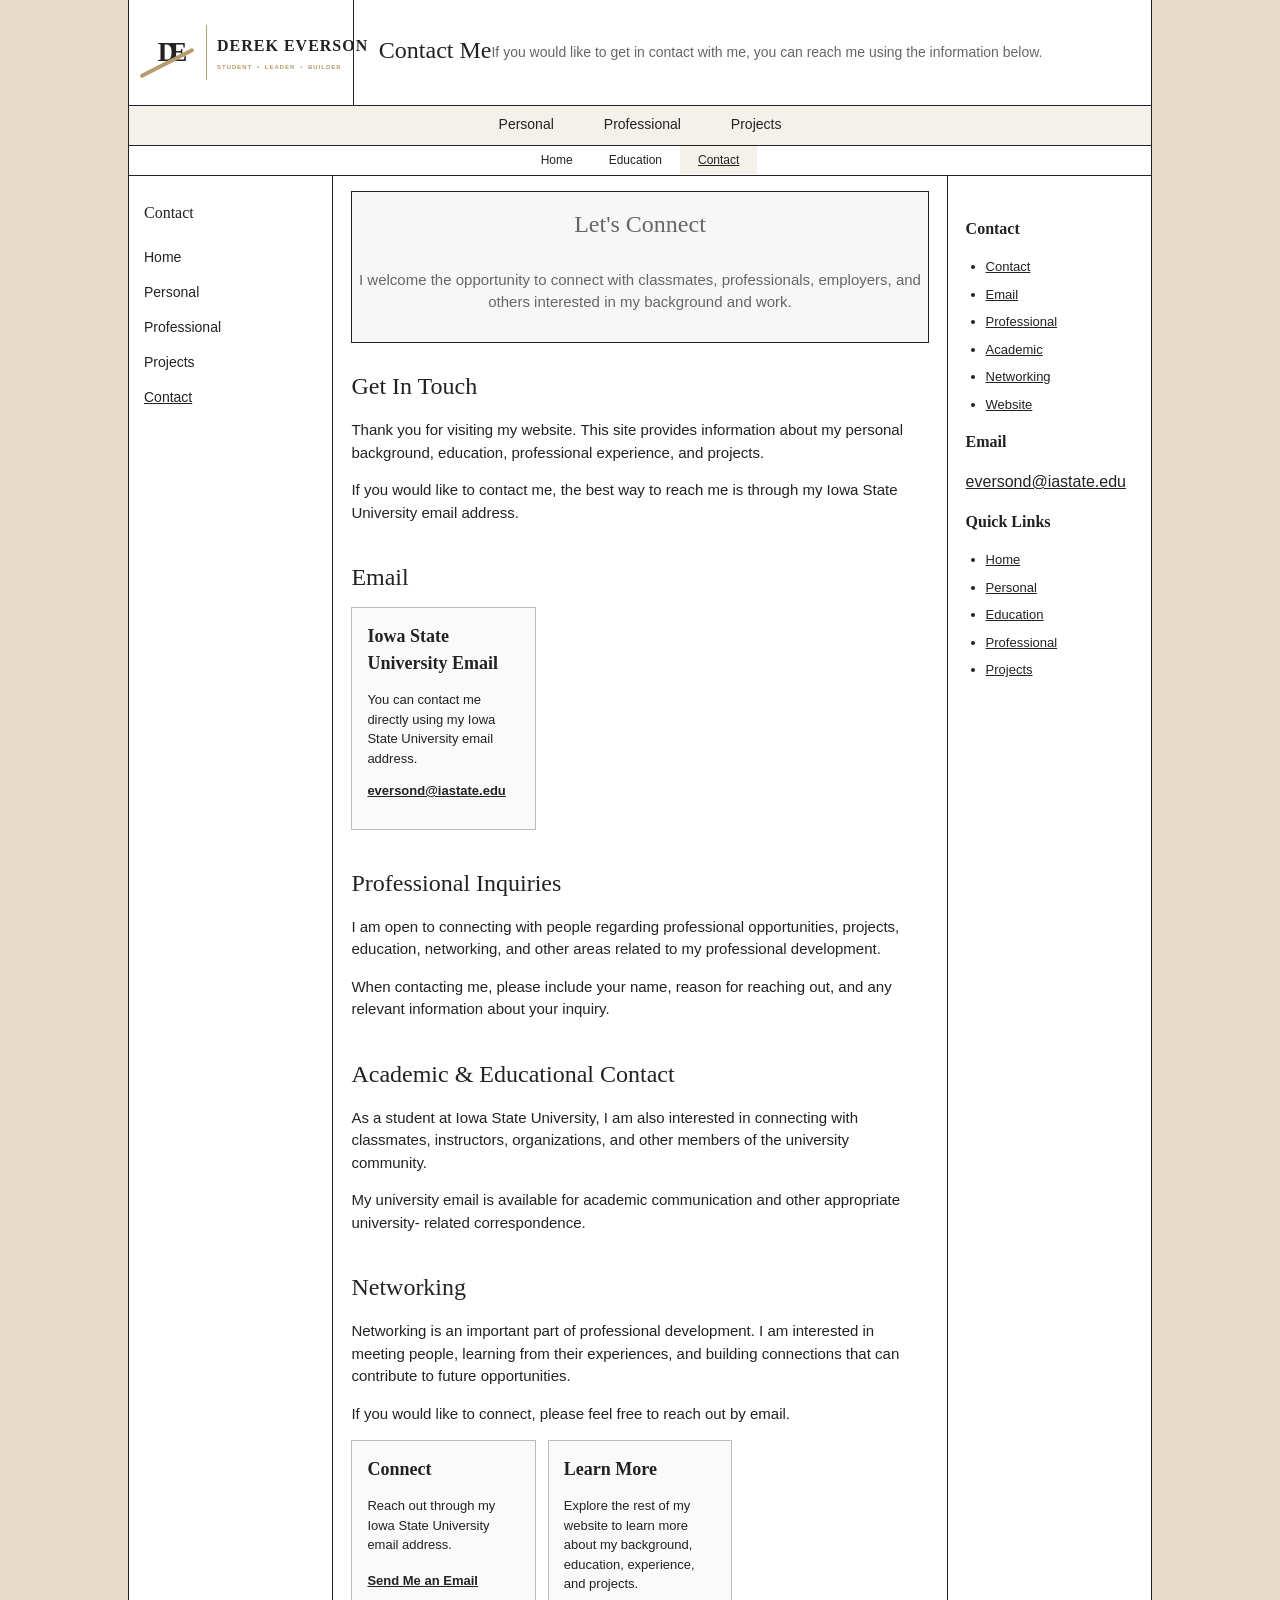
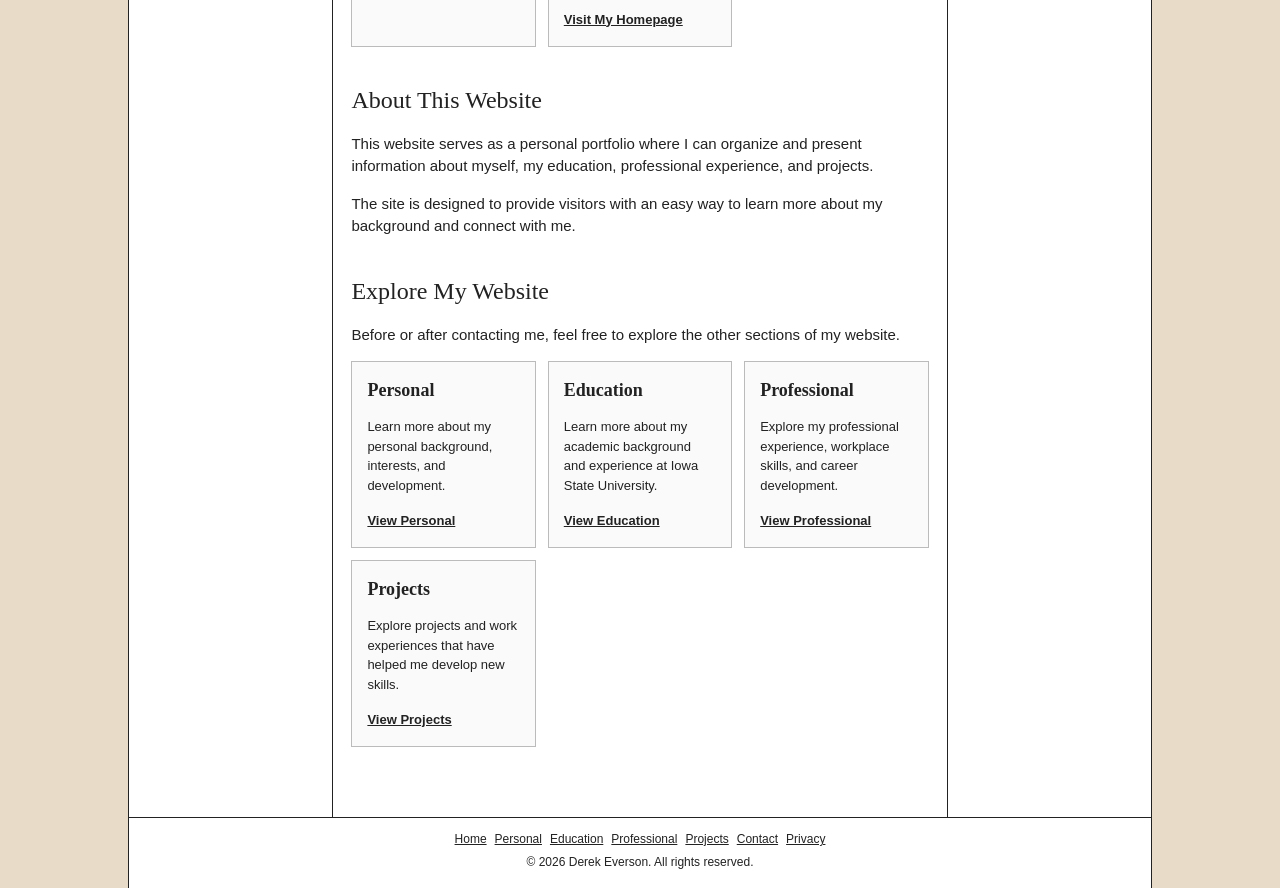
==== commit 5d39d0fe: "Refactor contact.html structure and formatting" ====
--- a/contact.html
+++ b/contact.html
@@ -1,378 +1,553 @@
 <!DOCTYPE html>
 <html lang="en">
+
 <head>
-<meta charset="UTF-8">
-<meta name="viewport" content="width=device-width, initial-scale=1.0">
-<title>Contact | Derek Everson</title>
-<meta
-name="description"
-content="Contact information for Derek Everson."
->
-<link rel="stylesheet" href="style.css">
+    <meta charset="UTF-8">
+    <meta name="viewport" content="width=device-width, initial-scale=1.0">
+
+    <title>Contact | Derek Everson</title>
+
+    <meta
+        name="description"
+        content="Contact information for Derek Everson."
+    >
+
+    <link rel="stylesheet" href="style.css">
 </head>
+
 <body>
-<div class="site-wrapper">
-<!-- =====================================================
-HEADER
-===================================================== -->
-<header class="site-header">
-<div class="header-top">
-<!-- LOGO -->
-<div class="logo-area">
-<a href="index.html"
-class="site-logo"
-aria-label="Derek Everson Home">
-<div class="logo-mark">
-<span>D</span>
-<span>E</span>
-</div>
-<div class="logo-divider"></div>
-<div class="logo-text">
-<div class="logo-name">
-DEREK EVERSON
-</div>
-<div class="logo-tagline">
-STUDENT
-<span>•</span>
-LEADER
-<span>•</span>
-BUILDER
-</div>
-</div>
-</a>
-</div>
-<!-- INTRODUCTION -->
-<div class="site-intro">
-<h1>Contact Me</h1>
-<p>
-If you would like to get in contact with me,
-you can reach me using the information below.
-</p>
-</div>
-</div>
-<!-- PRIMARY NAVIGATION -->
-<div id="primary-navigation"></div>
-<!-- SECONDARY NAVIGATION -->
-<div id="secondary-navigation"></div>
-</header>
-<!-- =====================================================
-MAIN PAGE GRID
-===================================================== -->
-<div class="page-grid">
-<!-- =================================================
-LEFT SIDEBAR
-================================================= -->
-<aside class="left-sidebar">
-<div class="sidebar-heading">
-Contact
-</div>
-<div id="side-navigation"></div>
-</aside>
-<!-- =================================================
-MAIN CONTENT
-================================================= -->
-<main class="main-content">
-<!-- HERO SECTION -->
-<section class="hero">
-<div class="hero-placeholder">
-<h2>Let's Connect</h2>
-<p>
-I welcome the opportunity to connect with
-classmates, professionals, employers, and
-others interested in my background and work.
-</p>
-</div>
-</section>
-<!-- CONTACT INTRODUCTION -->
-<section class="content-section" id="contact">
-<h2>Get In Touch</h2>
-<p>
-Thank you for visiting my website. This site
-provides information about my personal background,
-education, professional experience, and projects.
-</p>
-<p>
-If you would like to contact me, the best way to
-reach me is through my Iowa State University email
-address.
-</p>
-</section>
-<!-- GOOGLE FORM SECTION -->
-<section class="content-section" id="contact-form">
-<h2>Send a Message</h2>
-<iframe 
-    src="https://google.com" 
-    width="100%" 
-    height="800" 
-    frameborder="0" 
-    marginheight="0" 
-    marginwidth="0">
-    Loading…
-</iframe>
-</section>
-<!-- EMAIL CONTACT -->
-<section class="content-section" id="email">
-<h2>Email</h2>
-<div class="content-cards">
-<div class="content-card">
-<h3>Iowa State University Email</h3>
-<p>
-You can contact me directly using my
-Iowa State University email address.
-</p>
-<p>
-<a href="mailto:eversond@iastate.edu">
-eversond@iastate.edu
-</a>
-</p>
-</div>
-</div>
-</section>
-<!-- PROFESSIONAL CONTACT -->
-<section class="content-section" id="professional-contact">
-<h2>Professional Inquiries</h2>
-<p>
-I am open to connecting with people regarding
-professional opportunities, projects, education,
-networking, and other areas related to my
-professional development.
-</p>
-<p>
-When contacting me, please include your name,
-reason for reaching out, and any relevant
-information about your inquiry.
-</p>
-</section>
-<!-- ACADEMIC CONTACT -->
-<section class="content-section" id="academic-contact">
-<h2>Academic & Educational Contact</h2>
-<p>
-As a student at Iowa State University, I am also
-interested in connecting with classmates,
-instructors, organizations, and other members of
-the university community.
-</p>
-<p>
-My university email is available for academic
-communication and other appropriate university-
-related correspondence.
-</p>
-</section>
-<!-- NETWORKING -->
-<section class="content-section" id="networking">
-<h2>Networking</h2>
-<p>
-Networking is an important part of professional
-development. I am interested in meeting people,
-learning from their experiences, and building
-connections that can contribute to future
-opportunities.
-</p>
-<p>
-If you would like to connect, please feel free
-to reach out by email.
-</p>
-<div class="content-cards">
-<div class="content-card">
-<h3>Connect</h3>
-<p>
-Reach out through my Iowa State University
-email address.
-</p>
-<a href="mailto:eversond@iastate.edu">
-Send Me an Email
-</a>
-</div>
-<div class="content-card">
-<h3>Learn More</h3>
-<p>
-Explore the rest of my website to learn
-more about my background, education,
-experience, and projects.
-</p>
-<a href="index.html">
-Visit My Homepage
-</a>
-</div>
-</div>
-</section>
-<!-- WEBSITE INFORMATION -->
-<section class="content-section" id="website">
-<h2>About This Website</h2>
-<p>
-This website serves as a personal portfolio where
-I can organize and present information about myself,
-my education, professional experience, and projects.
-</p>
-<p>
-The site is designed to provide visitors with an
-easy way to learn more about my background and
-connect with me.
-</p>
-</section>
-<!-- EXPLORE OTHER PAGES -->
-<section class="content-section">
-<h2>Explore My Website</h2>
-<p>
-Before or after contacting me, feel free to explore
-the other sections of my website.
-</p>
-<div class="content-cards">
-<div class="content-card">
-<h3>Personal</h3>
-<p>
-Learn more about my personal background,
-interests, and development.
-</p>
-<a href="personal.html">
-View Personal
-</a>
-</div>
-<div class="content-card">
-<h3>Education</h3>
-<p>
-Learn more about my academic background
-and experience at Iowa State University.
-</p>
-<a href="education.html">
-View Education
-</a>
-</div>
-<div class="content-card">
-<h3>Professional</h3>
-<p>
-Explore my professional experience,
-workplace skills, and career development.
-</p>
-<a href="professional.html">
-View Professional
-</a>
-</div>
-<div class="content-card">
-<h3>Projects</h3>
-<p>
-Explore projects and work experiences that
-have helped me develop new skills.
-</p>
-<a href="projects.html">
-View Projects
-</a>
-</div>
-</div>
-</section>
-</main>
-<!-- =================================================
-RIGHT SIDEBAR
-================================================= -->
-<aside class="right-sidebar">
-<div class="sticky-content">
-<h3>Contact</h3>
-<ul>
-<li>
-<a href="#contact">
-Contact
-</a>
-</li>
-<li>
-<a href="#email">
-Email
-</a>
-</li>
-<li>
-<a href="#professional-contact">
-Professional
-</a>
-</li>
-<li>
-<a href="#academic-contact">
-Academic
-</a>
-</li>
-<li>
-<a href="#networking">
-Networking
-</a>
-</li>
-<li>
-<a href="#website">
-Website
-</a>
-</li>
-</ul>
-<div class="sidebar-divider"></div>
-<h3>Email</h3>
-<p>
-<a href="mailto:eversond@iastate.edu">
-eversond@iastate.edu
-</a>
-</p>
-<div class="sidebar-divider"></div>
-<h3>Quick Links</h3>
-<ul>
-<li>
-<a href="index.html">
-Home
-</a>
-</li>
-<li>
-<a href="personal.html">
-Personal
-</a>
-</li>
-<li>
-<a href="education.html">
-Education
-</a>
-</li>
-<li>
-<a href="professional.html">
-Professional
-</a>
-</li>
-<li>
-<a href="projects.html">
-Projects
-</a>
-</li>
-</ul>
-</div>
-</aside>
-</div>
-<!-- =====================================================
-FOOTER
-===================================================== -->
-<footer class="site-footer">
-<div class="footer-nav">
-<a href="index.html">
-Home
-</a>
-<a href="personal.html">
-Personal
-</a>
-<a href="education.html">
-Education
-</a>
-<a href="professional.html">
-Professional
-</a>
-<a href="projects.html">
-Projects
-</a>
-<a href="contact.html">
-Contact
-</a>
-<a href="privacy.html">
-Privacy
-</a>
-</div>
-<p>
-&copy; 2026 Derek Everson. All rights reserved.
-</p>
-</footer>
-</div>
-<!-- =====================================================
-NAVIGATION JAVASCRIPT
-===================================================== -->
-<script src="navigation.js"></script>
+
+    <div class="site-wrapper">
+
+        <!-- =====================================================
+             HEADER
+             ===================================================== -->
+
+        <header class="site-header">
+
+            <div class="header-top">
+
+                <!-- LOGO -->
+                <div class="logo-area">
+
+                    <a href="index.html"
+                       class="site-logo"
+                       aria-label="Derek Everson Home">
+
+                        <div class="logo-mark">
+                            <span>D</span>
+                            <span>E</span>
+                        </div>
+
+                        <div class="logo-divider"></div>
+
+                        <div class="logo-text">
+
+                            <div class="logo-name">
+                                DEREK EVERSON
+                            </div>
+
+                            <div class="logo-tagline">
+                                STUDENT
+                                <span>•</span>
+                                LEADER
+                                <span>•</span>
+                                BUILDER
+                            </div>
+
+                        </div>
+
+                    </a>
+
+                </div>
+
+
+                <!-- INTRODUCTION -->
+                <div class="site-intro">
+
+                    <h1>Contact Me</h1>
+
+                    <p>
+                        If you would like to get in contact with me,
+                        you can reach me using the information below.
+                    </p>
+
+                </div>
+
+            </div>
+
+
+            <!-- PRIMARY NAVIGATION -->
+            <div id="primary-navigation"></div>
+
+
+            <!-- SECONDARY NAVIGATION -->
+            <div id="secondary-navigation"></div>
+
+        </header>
+
+
+        <!-- =====================================================
+             MAIN PAGE GRID
+             ===================================================== -->
+
+        <div class="page-grid">
+
+
+            <!-- =================================================
+                 LEFT SIDEBAR
+                 ================================================= -->
+
+            <aside class="left-sidebar">
+
+                <div class="sidebar-heading">
+                    Contact
+                </div>
+
+                <div id="side-navigation"></div>
+
+            </aside>
+
+
+            <!-- =================================================
+                 MAIN CONTENT
+                 ================================================= -->
+
+            <main class="main-content">
+
+
+                <!-- HERO SECTION -->
+                <section class="hero">
+
+                    <div class="hero-placeholder">
+
+                        <h2>Let's Connect</h2>
+
+                        <p>
+                            I welcome the opportunity to connect with
+                            classmates, professionals, employers, and
+                            others interested in my background and work.
+                        </p>
+
+                    </div>
+
+                </section>
+
+
+                <!-- CONTACT INTRODUCTION -->
+                <section class="content-section" id="contact">
+
+                    <h2>Get In Touch</h2>
+
+                    <p>
+                        Thank you for visiting my website. This site
+                        provides information about my personal background,
+                        education, professional experience, and projects.
+                    </p>
+
+                    <p>
+                        If you would like to contact me, the best way to
+                        reach me is through my Iowa State University email
+                        address.
+                    </p>
+
+                </section>
+
+
+                <!-- EMAIL CONTACT -->
+                <section class="content-section" id="email">
+
+                    <h2>Email</h2>
+
+                    <div class="content-cards">
+
+                        <div class="content-card">
+
+                            <h3>Iowa State University Email</h3>
+
+                            <p>
+                                You can contact me directly using my
+                                Iowa State University email address.
+                            </p>
+
+                            <p>
+                                <a href="mailto:eversond@iastate.edu">
+                                    eversond@iastate.edu
+                                </a>
+                            </p>
+
+                        </div>
+
+                    </div>
+
+                </section>
+
+
+                <!-- PROFESSIONAL CONTACT -->
+                <section class="content-section" id="professional-contact">
+
+                    <h2>Professional Inquiries</h2>
+
+                    <p>
+                        I am open to connecting with people regarding
+                        professional opportunities, projects, education,
+                        networking, and other areas related to my
+                        professional development.
+                    </p>
+
+                    <p>
+                        When contacting me, please include your name,
+                        reason for reaching out, and any relevant
+                        information about your inquiry.
+                    </p>
+
+                </section>
+
+
+                <!-- ACADEMIC CONTACT -->
+                <section class="content-section" id="academic-contact">
+
+                    <h2>Academic & Educational Contact</h2>
+
+                    <p>
+                        As a student at Iowa State University, I am also
+                        interested in connecting with classmates,
+                        instructors, organizations, and other members of
+                        the university community.
+                    </p>
+
+                    <p>
+                        My university email is available for academic
+                        communication and other appropriate university-
+                        related correspondence.
+                    </p>
+
+                </section>
+
+
+                <!-- NETWORKING -->
+                <section class="content-section" id="networking">
+
+                    <h2>Networking</h2>
+
+                    <p>
+                        Networking is an important part of professional
+                        development. I am interested in meeting people,
+                        learning from their experiences, and building
+                        connections that can contribute to future
+                        opportunities.
+                    </p>
+
+                    <p>
+                        If you would like to connect, please feel free
+                        to reach out by email.
+                    </p>
+
+                    <div class="content-cards">
+
+                        <div class="content-card">
+
+                            <h3>Connect</h3>
+
+                            <p>
+                                Reach out through my Iowa State University
+                                email address.
+                            </p>
+
+                            <a href="mailto:eversond@iastate.edu">
+                                Send Me an Email
+                            </a>
+
+                        </div>
+
+
+                        <div class="content-card">
+
+                            <h3>Learn More</h3>
+
+                            <p>
+                                Explore the rest of my website to learn
+                                more about my background, education,
+                                experience, and projects.
+                            </p>
+
+                            <a href="index.html">
+                                Visit My Homepage
+                            </a>
+
+                        </div>
+
+                    </div>
+
+                </section>
+
+
+                <!-- WEBSITE INFORMATION -->
+                <section class="content-section" id="website">
+
+                    <h2>About This Website</h2>
+
+                    <p>
+                        This website serves as a personal portfolio where
+                        I can organize and present information about myself,
+                        my education, professional experience, and projects.
+                    </p>
+
+                    <p>
+                        The site is designed to provide visitors with an
+                        easy way to learn more about my background and
+                        connect with me.
+                    </p>
+
+                </section>
+
+
+                <!-- EXPLORE OTHER PAGES -->
+                <section class="content-section">
+
+                    <h2>Explore My Website</h2>
+
+                    <p>
+                        Before or after contacting me, feel free to explore
+                        the other sections of my website.
+                    </p>
+
+
+                    <div class="content-cards">
+
+                        <div class="content-card">
+
+                            <h3>Personal</h3>
+
+                            <p>
+                                Learn more about my personal background,
+                                interests, and development.
+                            </p>
+
+                            <a href="personal.html">
+                                View Personal
+                            </a>
+
+                        </div>
+
+
+                        <div class="content-card">
+
+                            <h3>Education</h3>
+
+                            <p>
+                                Learn more about my academic background
+                                and experience at Iowa State University.
+                            </p>
+
+                            <a href="education.html">
+                                View Education
+                            </a>
+
+                        </div>
+
+
+                        <div class="content-card">
+
+                            <h3>Professional</h3>
+
+                            <p>
+                                Explore my professional experience,
+                                workplace skills, and career development.
+                            </p>
+
+                            <a href="professional.html">
+                                View Professional
+                            </a>
+
+                        </div>
+
+
+                        <div class="content-card">
+
+                            <h3>Projects</h3>
+
+                            <p>
+                                Explore projects and work experiences that
+                                have helped me develop new skills.
+                            </p>
+
+                            <a href="projects.html">
+                                View Projects
+                            </a>
+
+                        </div>
+
+                    </div>
+
+                </section>
+
+            </main>
+
+
+            <!-- =================================================
+                 RIGHT SIDEBAR
+                 ================================================= -->
+
+            <aside class="right-sidebar">
+
+                <div class="sticky-content">
+
+                    <h3>Contact</h3>
+
+                    <ul>
+
+                        <li>
+                            <a href="#contact">
+                                Contact
+                            </a>
+                        </li>
+
+                        <li>
+                            <a href="#email">
+                                Email
+                            </a>
+                        </li>
+
+                        <li>
+                            <a href="#professional-contact">
+                                Professional
+                            </a>
+                        </li>
+
+                        <li>
+                            <a href="#academic-contact">
+                                Academic
+                            </a>
+                        </li>
+
+                        <li>
+                            <a href="#networking">
+                                Networking
+                            </a>
+                        </li>
+
+                        <li>
+                            <a href="#website">
+                                Website
+                            </a>
+                        </li>
+
+                    </ul>
+
+
+                    <div class="sidebar-divider"></div>
+
+
+                    <h3>Email</h3>
+
+                    <p>
+                        <a href="mailto:eversond@iastate.edu">
+                            eversond@iastate.edu
+                        </a>
+                    </p>
+
+
+                    <div class="sidebar-divider"></div>
+
+
+                    <h3>Quick Links</h3>
+
+                    <ul>
+
+                        <li>
+                            <a href="index.html">
+                                Home
+                            </a>
+                        </li>
+
+                        <li>
+                            <a href="personal.html">
+                                Personal
+                            </a>
+                        </li>
+
+                        <li>
+                            <a href="education.html">
+                                Education
+                            </a>
+                        </li>
+
+                        <li>
+                            <a href="professional.html">
+                                Professional
+                            </a>
+                        </li>
+
+                        <li>
+                            <a href="projects.html">
+                                Projects
+                            </a>
+                        </li>
+
+                    </ul>
+
+                </div>
+
+            </aside>
+
+        </div>
+
+
+        <!-- =====================================================
+             FOOTER
+             ===================================================== -->
+
+        <footer class="site-footer">
+
+            <div class="footer-nav">
+
+                <a href="index.html">
+                    Home
+                </a>
+
+                <a href="personal.html">
+                    Personal
+                </a>
+
+                <a href="education.html">
+                    Education
+                </a>
+
+                <a href="professional.html">
+                    Professional
+                </a>
+
+                <a href="projects.html">
+                    Projects
+                </a>
+
+                <a href="contact.html">
+                    Contact
+                </a>
+
+                <a href="privacy.html">
+                    Privacy
+                </a>
+
+            </div>
+
+
+            <p>
+                &copy; 2026 Derek Everson. All rights reserved.
+            </p>
+
+        </footer>
+
+    </div>
+
+
+    <!-- =====================================================
+         NAVIGATION JAVASCRIPT
+         ===================================================== -->
+
+    <script src="navigation.js"></script>
+
 </body>
+
 </html>
